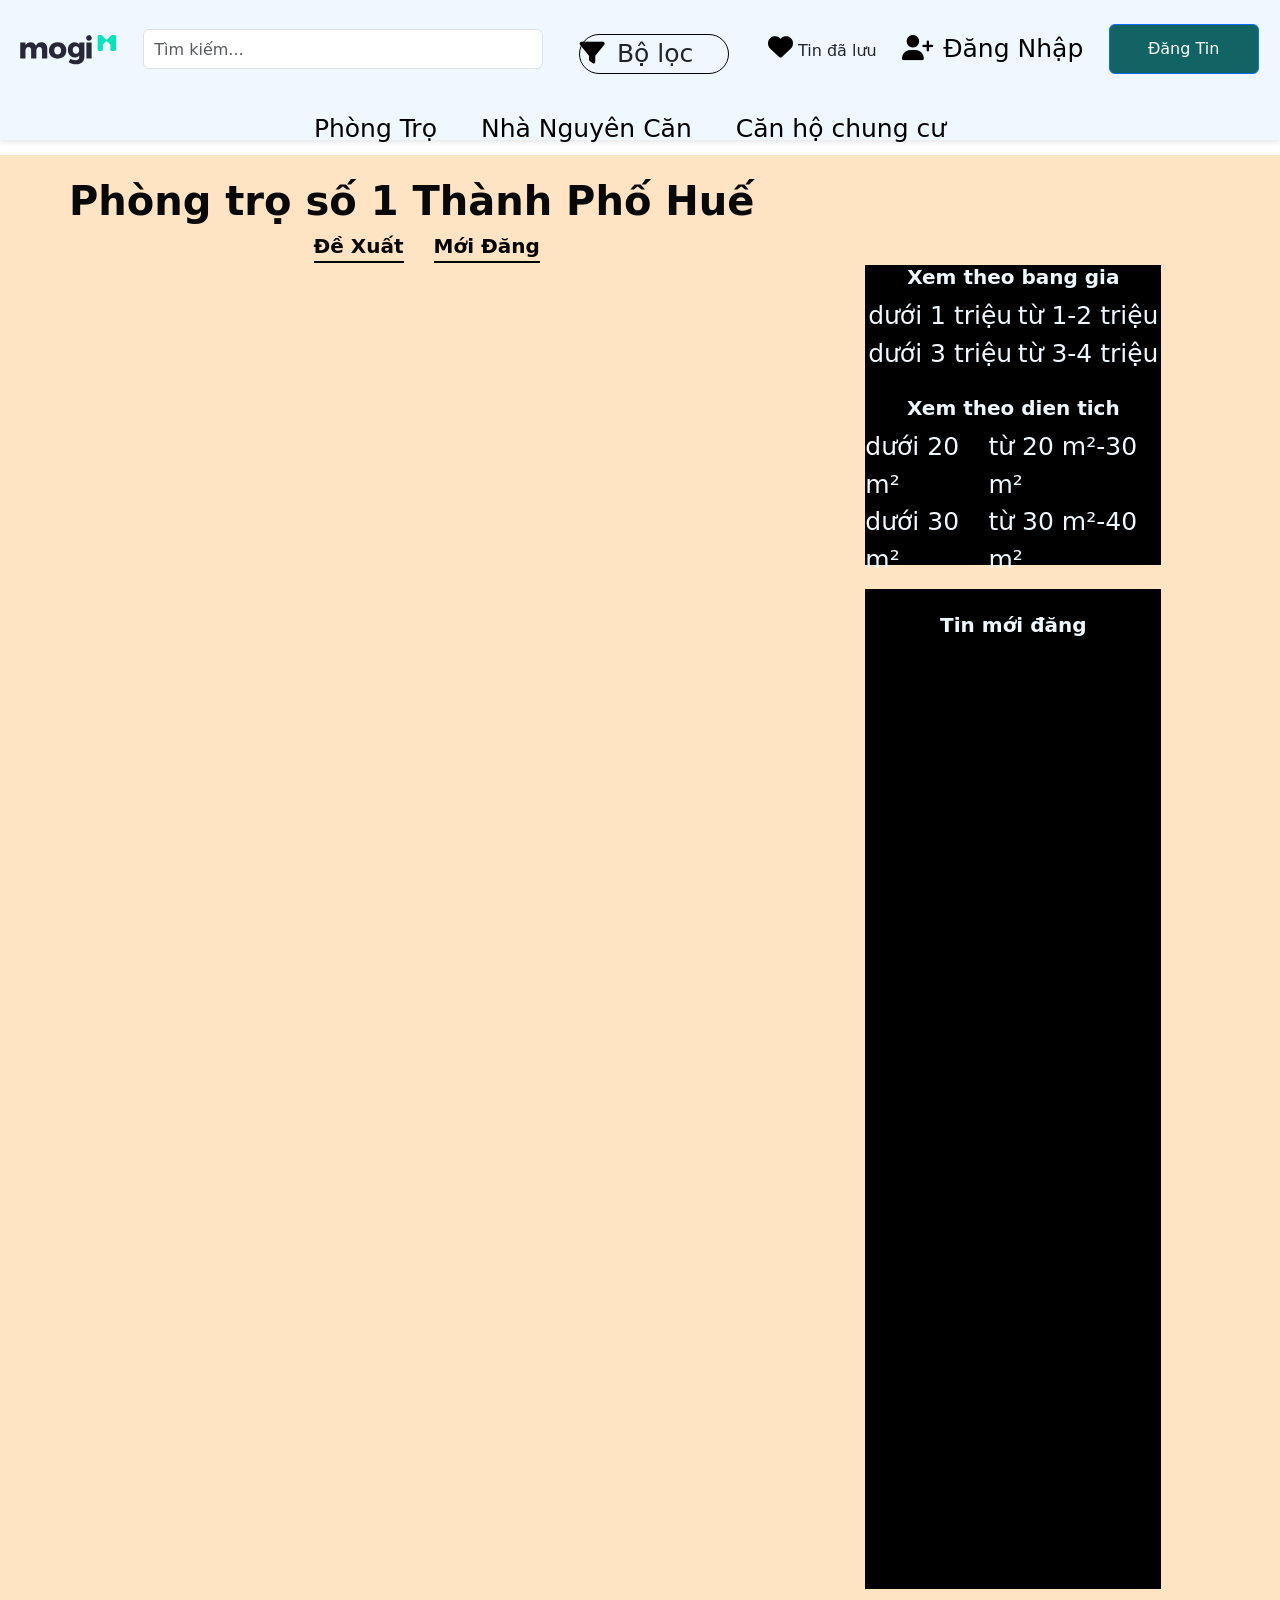
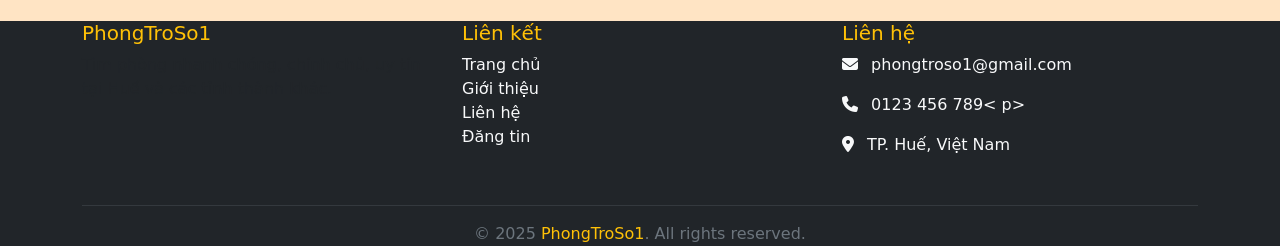
==== Client/index.html @ 520f4c67 "tan" ====
<!DOCTYPE html>
<html lang="en">

<head>
    <meta charset="UTF-8" />
    <meta name="viewport" content="width=device-width, initial-scale=1.0" />
    <title>Phong Trọ Số 1</title>

    <!-- Bootstrap 5 -->
    <link href="https://cdn.jsdelivr.net/npm/bootstrap@5.3.7/dist/css/bootstrap.min.css" rel="stylesheet"
        integrity="sha384-LN+7fdVzj6u52u30Kp6M/trliBMCMKTyK833zpbD+pXdCLuTusPj697FH4R/5mcr" crossorigin="anonymous" />

    <!-- Font Awesome 6 -->
    <link rel="stylesheet" href="https://cdnjs.cloudflare.com/ajax/libs/font-awesome/6.7.2/css/all.min.css"
        integrity="sha512-Evv84Mr4kqVGRNSgIGL/F/aIDqQb7xQ2vcrdIwxfjThSH8CSR7PBEakCr51Ck+w+/U6swU2Im1vVX0SVk9ABhg=="
        crossorigin="anonymous" referrerpolicy="no-referrer" />

    <!-- Custom CSS -->
    <link rel="stylesheet" href="style.css" />
</head>

<body>
    <!-- Header -->
    <header class="header container-fluid py-4">
        <div class="container_hi row d-flex justify-content-center">
            <div class="col-md-5 container_element d-flex justify-content-evenly  align-items-center  col-12 col-xl-7">
                <img src="img_header/logo.svg" alt="Logo" style="height: 40px" />

                <input type="text" class="form-control  " placeholder="Tìm kiếm..." />

                <div role="button" class="d-flex align-items-centern d-none d-xl-block bo_loc" onclick="boloc()">
                    <i class="fa-solid fa-filter me-1"></i> Bộ lọc
                </div>

                <button id="menuToggle" class="btn btn-outline-secondary">☰</button>
            </div>

            <!-- User actions -->
            <div
                class="col-md-7 header_container_try col-xl-5 d-flex  justify-content-evenly align-items-center gap-3 mt-3 mt-md-0">
                <div><i class="fa-solid fa-heart"></i>Tin đã lưu</div>
                <div onclick="login('dangnhap.html')">
                    <i class="fa-solid fa-user-plus"></i>
                    <a href="dangnhap.html" class="usernames">Đăng Nhập</a>
                </div>
                <button class="btn btn-primary" onclick="dangtin('dangtin.html')">Đăng Tin</button>
            </div>
        </div>

        <!-- Side Menu -->
        <div id="sideMenu" class="d-none mt-3">
            <ul class="list-unstyled">
                <li class="acti" style="cursor: pointer;">X</li>
                <li><a href="#">Trang chủ</a></li>
                <li><a href="#">Giới thiệu</a></li>
                <li><a href="#">Liên hệ</a></li>
            </ul>
        </div>

        <!-- Menu danh mục -->
        <div class="menu row mt-3">
            <ul class="menu_try list-unstyled d-flex justify-content-center gap-4 mb-0">
                <li><a href="#">Phòng Trọ</a></li>
                <li><a href="#">Nhà Nguyên Căn</a></li>
                <li><a href="#">Căn hộ chung cư</a></li>
            </ul>
        </div>

        <script src="scrip.js"></script>
    </header>
    <!-- FILTER BOX -->
    <div class="filter-container card shadow p-3 d-none bg-primary"
        style="position: fixed; top: 170px; left: 50%; transform: translateX(-50%); z-index: 1200; width: 90%; max-width: 500px;">
        <h5 class="card-title text-center mb-3">Lọc kết quả</h5>

        <div class="mb-3">
            <label for="addressFilter" class="form-label">Địa chỉ</label>
            <input type="text" id="addressFilter" class="form-control" placeholder="Nhập địa chỉ...">
        </div>

        <div class="mb-3 row">
            <div class="col">
                <label for="minPrice" class="form-label">Giá tối thiểu</label>
                <input type="number" id="minPrice" class="form-control" placeholder="VNĐ">
            </div>
            <div class="col">
                <label for="maxPrice" class="form-label">Giá tối đa</label>
                <input type="number" id="maxPrice" class="form-control" placeholder="VNĐ">
            </div>
        </div>

        <div class="mb-3 row">
            <div class="col">
                <label for="minArea" class="form-label">Diện tích tối thiểu (m²)</label>
                <input type="number" id="minArea" class="form-control" placeholder="m²">
            </div>
            <div class="col">
                <label for="maxArea" class="form-label">Diện tích tối đa (m²)</label>
                <input type="number" id="maxArea" class="form-control" placeholder="m²">
            </div>
        </div>

        <div class="text-center">
            <button class="btn btn-primary " onclick="applyFilter()">Lọc kết quả</button>
        </div>
    </div>

    <!-- Main -->


    <main class="main container-fluid py-3">

        <div class="main_element row">
            <div class="main_text col-12 d-flex flex-column    col-xl-8">
                <div class="content_main"
                    style="color: rgb(8, 8, 8); font-weight: bold; font-size: 40px; text-align: center; margin-right: 30px;">
                    Phòng trọ số 1 Thành Phố Huế</div>
                <div class="content_main_text d-flex justify-content-center">
                    <a href="" class="main_dexuat"
                        style="color: rgb(8, 8, 8); font-weight: bold; font-size: 20px; text-align: center; margin-right: 30px; border:none; border-bottom: 2px solid black;">
                        Đề Xuất</a>
                    <a href="" class="main_moidang"
                        style="color: rgb(3, 3, 3); font-weight: bold; font-size: 20px; text-align: center; border:none; border-bottom: 2px solid black;">Mới
                        Đăng</a>
                </div>

            </div>
            <div class="main_money col-xl-3 d-none d-xl-block"> <br>
                <div class="main_money_context" style="background-color:black; height:300px">
                    <h3 style="color: aliceblue; font-weight: bold; font-size: 20px; text-align: center;">Xem theo bang
                        gia</h3>
                    <div class="money_text d-flex justify-content-around">
                        <a href="" class="1trieu">dưới 1 triệu</a>
                        <a href="" class="greater_than_1-2">từ 1-2 triệu</a>
                    </div>
                    <div class="money_text d-flex justify-content-around">
                        <a href="" class="3trieu">dưới 3 triệu</a>
                        <a href="" class="greater_than_3-4">từ 3-4 triệu</a>
                    </div>
                    <br>
                    <div class="main_money_context">
                        <h3 style="color: aliceblue; font-weight: bold; font-size: 20px; text-align: center;">Xem theo
                            dien tich </h3>
                        <div class="money_text d-flex justify-content-around">
                            <a href="" class="20m">dưới 20 m&sup2;</a>
                            <a href="" lclass="20m-30m">từ 20 m&sup2;-30 m&sup2;</a>
                        </div>
                        <div class="money_text d-flex justify-content-around">
                            <a href="" class="40m">dưới 30 m&sup2;</a>
                            <a href="" class="30-40m">từ 30 m&sup2;-40 m&sup2;</a>
                        </div>
                    </div>
                </div>
                <br>
                <div class="main_content_moi" style="background-color:black; height:1000px"> <br>
                    <h3 style="color: aliceblue; font-weight: bold; font-size: 20px; text-align: center;">Tin mới đăng
                    </h3>
                </div>

            </div>

        </div>
        <div class="call_person row g-3 mt-3"></div>

    </main>



    <script src="scrip.js"></script>
    <footer class="footer container-fluid bg-dark text-light  " style="margin-top: 0px;">
        <div class="container">
            <div class="row">
                <div class="col-12 col-md-4 mb-3">
                    <h5 class="text-warning">PhongTroSo1</h5>
                    <p class="text-muted">Tìm phòng nhanh chóng, chính chủ, uy tín tại Huế và các tỉnh thành khác.</p>
                </div>
                <div class="col-6 col-md-4 mb-3">
                    <h5 class="text-warning">Liên kết</h5>
                    <ul class="list-unstyled">
                        <li><a href="#" class="text-light link-hover">Trang chủ</a></li>
                        <li><a href="#" class="text-light link-hover">Giới thiệu</a></li>
                        <li><a href="#" class="text-light link-hover">Liên hệ</a></li>
                        <li><a href="#" class="text-light link-hover">Đăng tin</a></li>
                    </ul>
                </div>
                <div class="col-6 col-md-4 mb-3">
                    <h5 class="text-warning">Liên hệ</h5>
                    <p><i class="fa-solid fa-envelope me-2"></i> phongtroso1@gmail.com</p>
                    <p><i class="fa-solid fa-phone me-2"></i> 0123 456 789< p>
                            <p><i class="fa-solid fa-location-dot me-2"></i> TP. Huế, Việt Nam</p>
                </div>
            </div>
            <hr class="border-secondary">
            <div class="text-center text-secondary">
                © 2025 <span class="text-warning">PhongTroSo1</span>. All rights reserved.
            </div>
        </div>
    </footer>
    <script src="filter.js"></script>
</body>

</html>
---- Client/style.css ----
.header_container {
    display: flex;
    align-items: center;
    gap: 20px;
}

* {
    box-sizing: border-box;
    margin: 0;
    padding: 0;
}

body {
    min-height: 100vh;
    padding-top: 105px;
}

.col-xl-5 a {
    text-decoration: none;
    color: black;
}

.col-12 input {
    width: 60px;
}

.col-12 img {
    width: 60px;
}

.money_text a {
    color: aliceblue;
    font-size: 20px;
}

.header {
    height: 140px;
    top: 0;
    left: 0;
    width: 100%;

    position: fixed;
    background-color: aliceblue;
    z-index: 9999;
    box-shadow: 0 2px 5px rgba(0, 0, 0, 0.1);

}

.noi_dung {
    height: 500px;
}

.col-xl-7 img {
    width: 100px;
}

.main {
    margin-top: 50px;
    background-color: bisque;
    width: 100%;
    min-height: auto;
    /* hoặc auto */
    margin-bottom: 0;
}


.main_money {
    border-radius: 20px;
    margin-top: 70px;
}


.header_container img {
    width: 80px;
    height: auto;
    vertical-align: middle;
}

.header_container_try button {
    background-color: rgb(18, 99, 99);
    width: 150px;
    height: 50px;
}

button:hover {
    background-color: brown;
}

.header_container_try {
    display: flex;

}

.header_container_try li {
    list-style: none;
    margin-right: 20px;
    width: 200px;
    height: 50px;
    font-size: 25px;
    font-weight: bold;
}

li:hover {
    color: rgb(163, 202, 202);
}

.header_container_try i {
    margin-right: 5px;
}

.container_element input {
    width: 400px;
    height: 40px;
    padding: 0 10px;
}

.header_container {
    justify-content: space-evenly;
}

.container_element {
    display: flex;
}

.container_element div {
    margin-left: 30px;
    margin-top: 10px;
    width: 150px;
    font-size: 25px;
    border: 1px solid black;
    border-radius: 20px;
}

.container_element img {
    margin-right: 20px;
}

.d-flex i {
    font-size: 25px;
    color: black;
}

.d-flex a {
    font-size: 25px;
}

#sideMenu {
    position: fixed;
    top: 0;
    right: -200px;
    width: 200px;
    height: 100vh;
    background-color: #333;
    color: white;
    transition: right 0.3s ease;
    padding: 20px;
    z-index: 9999;
}

.acti {
    color: brown;
    margin-top: 0px;
}

a {
    text-decoration: none;
    color: black;
}

.container_element:hover div {
    color: aqua;
}

li:hover a {
    color: aqua;
}

#sideMenu.active {
    right: 0;
}

#menuToggle {
    font-size: 30px;
    background: none;
    border: none;
    color: #333;
    cursor: pointer;
}

#menuToggle {
    display: none !important;
}

@media (max-width: 767.98px) {
    #menuToggle {
        display: block !important;
    }

    .header_container .container_element div {
        display: none !important;
    }

    .header_container_try li,
    .header_container_try button {
        white-space: nowrap;
    }

    .header_container {
        flex-direction: column;
        justify-content: center;
        align-items: center;
    }

    .header_container input {
        width: 60%;
        margin-top: 10px;
    }

    .header_container img {
        width: 100px;
        height: auto;
    }

    .menu {
        display: none !important;
    }

    .header_container_try {
        display: none !important;
    }
}

.menu {
    display: flex;
    justify-content: center;
}

.menu_try {
    width: 100%;
    display: flex;
    list-style: none;
    margin-top: 20px;
    justify-content: center;
}

.menu_try li {
    display: inline-block;
    margin-right: 20px;
    font-size: 20px;
}

.menu_try li:hover {
    border-bottom: 2px solid black;
    border-left: none;
    border-right: none;
    border-top: none;
}
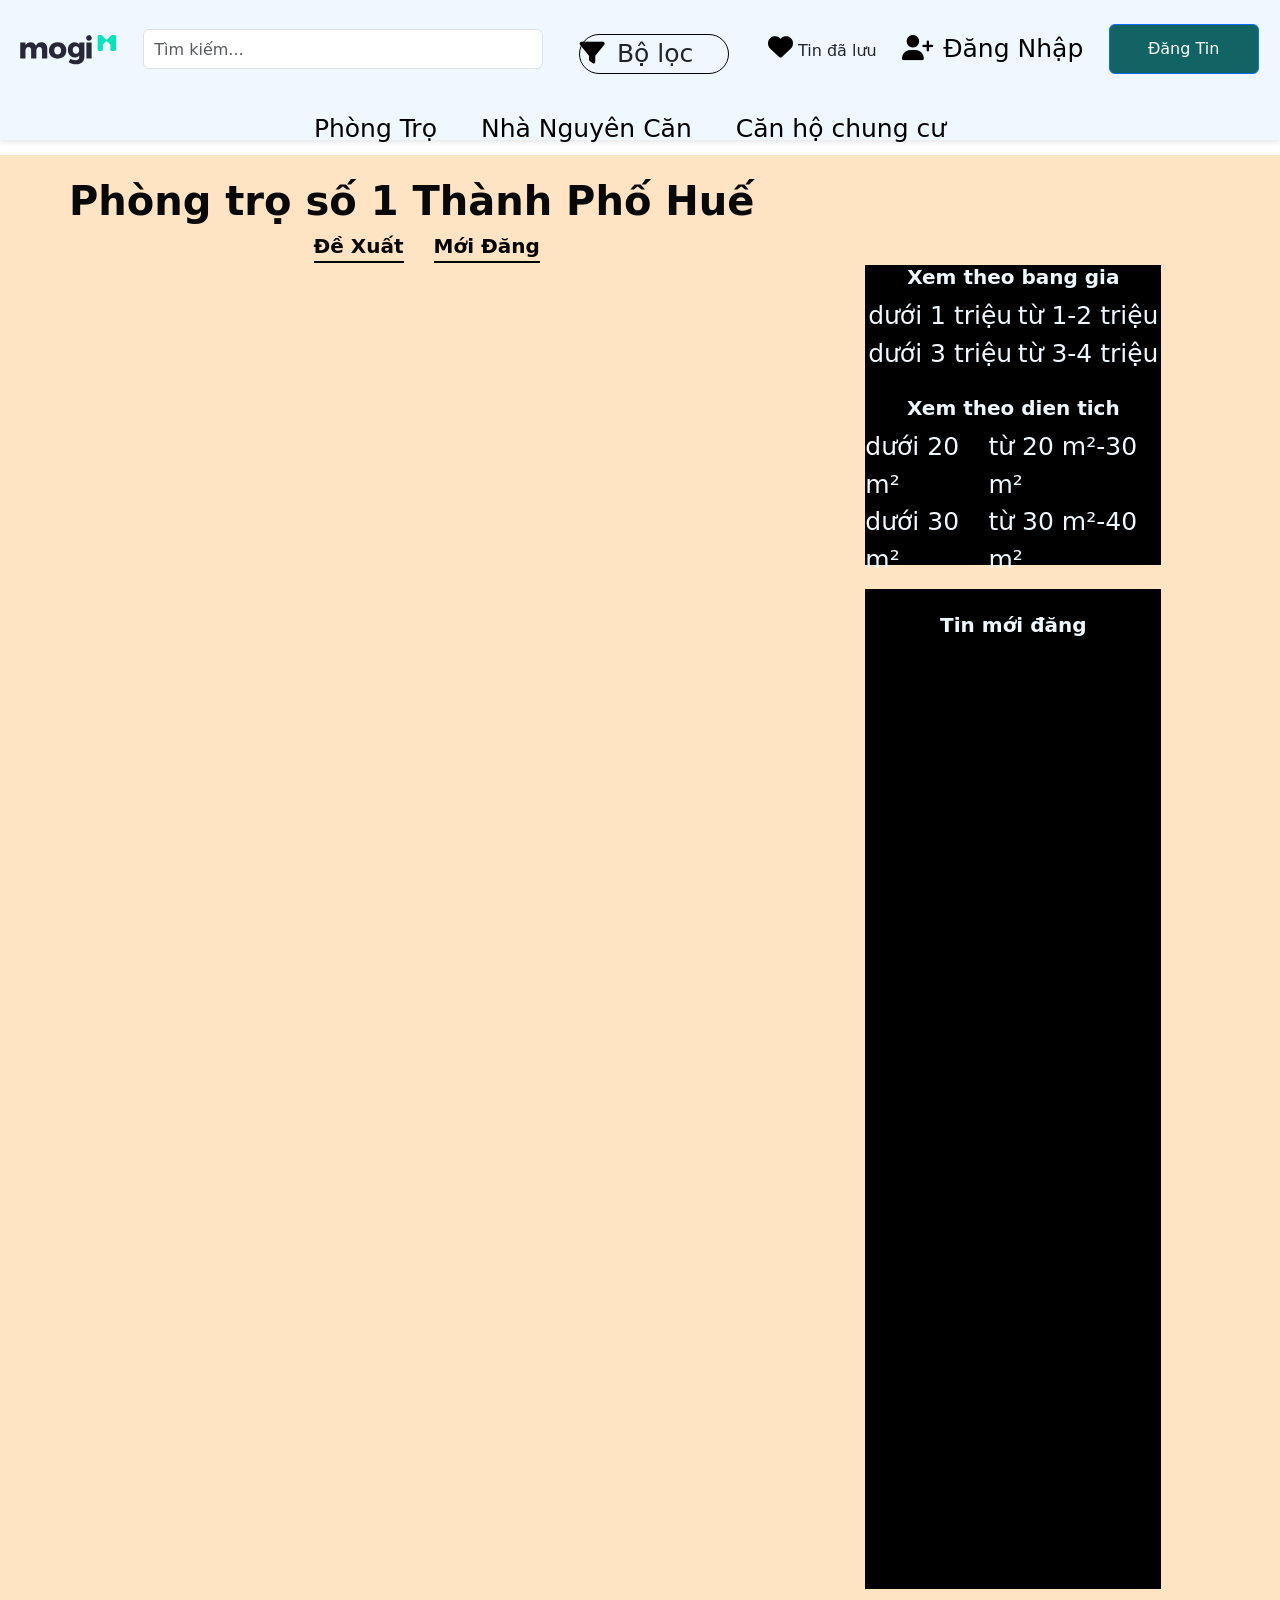
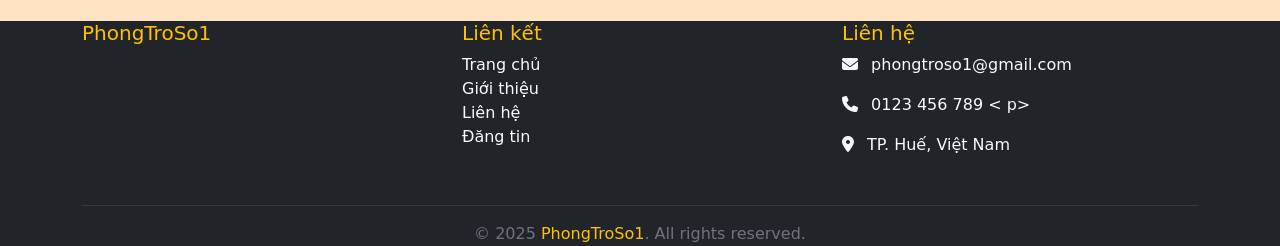
==== commit 472140dd: "macdow" ====
--- a/Client/index.html
+++ b/Client/index.html
@@ -68,7 +68,8 @@
 
         <script src="scrip.js"></script>
     </header>
-    <!-- FILTER BOX -->
+    <!--Phần lọc kết quả để in ra phần mềm  trên giao diện bao  gồm
+    địa chỉ, giá tối thiểu, giá tối đa, diện tích tối thiểu, diện tích tối da-->
     <div class="filter-container card shadow p-3 d-none bg-primary"
         style="position: fixed; top: 170px; left: 50%; transform: translateX(-50%); z-index: 1200; width: 90%; max-width: 500px;">
         <h5 class="card-title text-center mb-3">Lọc kết quả</h5>
@@ -81,27 +82,27 @@
         <div class="mb-3 row">
             <div class="col">
                 <label for="minPrice" class="form-label">Giá tối thiểu</label>
-                <input type="number" id="minPrice" class="form-control" placeholder="VNĐ">
+                <input type="number" id="minPrice" class="form-control minPri" placeholder="VNĐ">
             </div>
             <div class="col">
                 <label for="maxPrice" class="form-label">Giá tối đa</label>
-                <input type="number" id="maxPrice" class="form-control" placeholder="VNĐ">
+                <input type="number" id="maxPrice" class="form-control maxPri" placeholder="VNĐ">
             </div>
         </div>
 
         <div class="mb-3 row">
             <div class="col">
                 <label for="minArea" class="form-label">Diện tích tối thiểu (m²)</label>
-                <input type="number" id="minArea" class="form-control" placeholder="m²">
+                <input type="number" id="minArea" class="form-control minDientich" placeholder="m²">
             </div>
             <div class="col">
                 <label for="maxArea" class="form-label">Diện tích tối đa (m²)</label>
-                <input type="number" id="maxArea" class="form-control" placeholder="m²">
+                <input type="number" id="maxArea" class="form-control maxDientich" placeholder="m²">
             </div>
         </div>
 
         <div class="text-center">
-            <button class="btn btn-primary " onclick="applyFilter()">Lọc kết quả</button>
+            <button class="btn btn-primary locketqua " onclick="applyFilter()">Lọc kết quả</button>
         </div>
     </div>
 
@@ -186,7 +187,7 @@
                 <div class="col-6 col-md-4 mb-3">
                     <h5 class="text-warning">Liên hệ</h5>
                     <p><i class="fa-solid fa-envelope me-2"></i> phongtroso1@gmail.com</p>
-                    <p><i class="fa-solid fa-phone me-2"></i> 0123 456 789< p>
+                    <p><i class="fa-solid fa-phone me-2"></i> 0123 456 789 < p>
                             <p><i class="fa-solid fa-location-dot me-2"></i> TP. Huế, Việt Nam</p>
                 </div>
             </div>
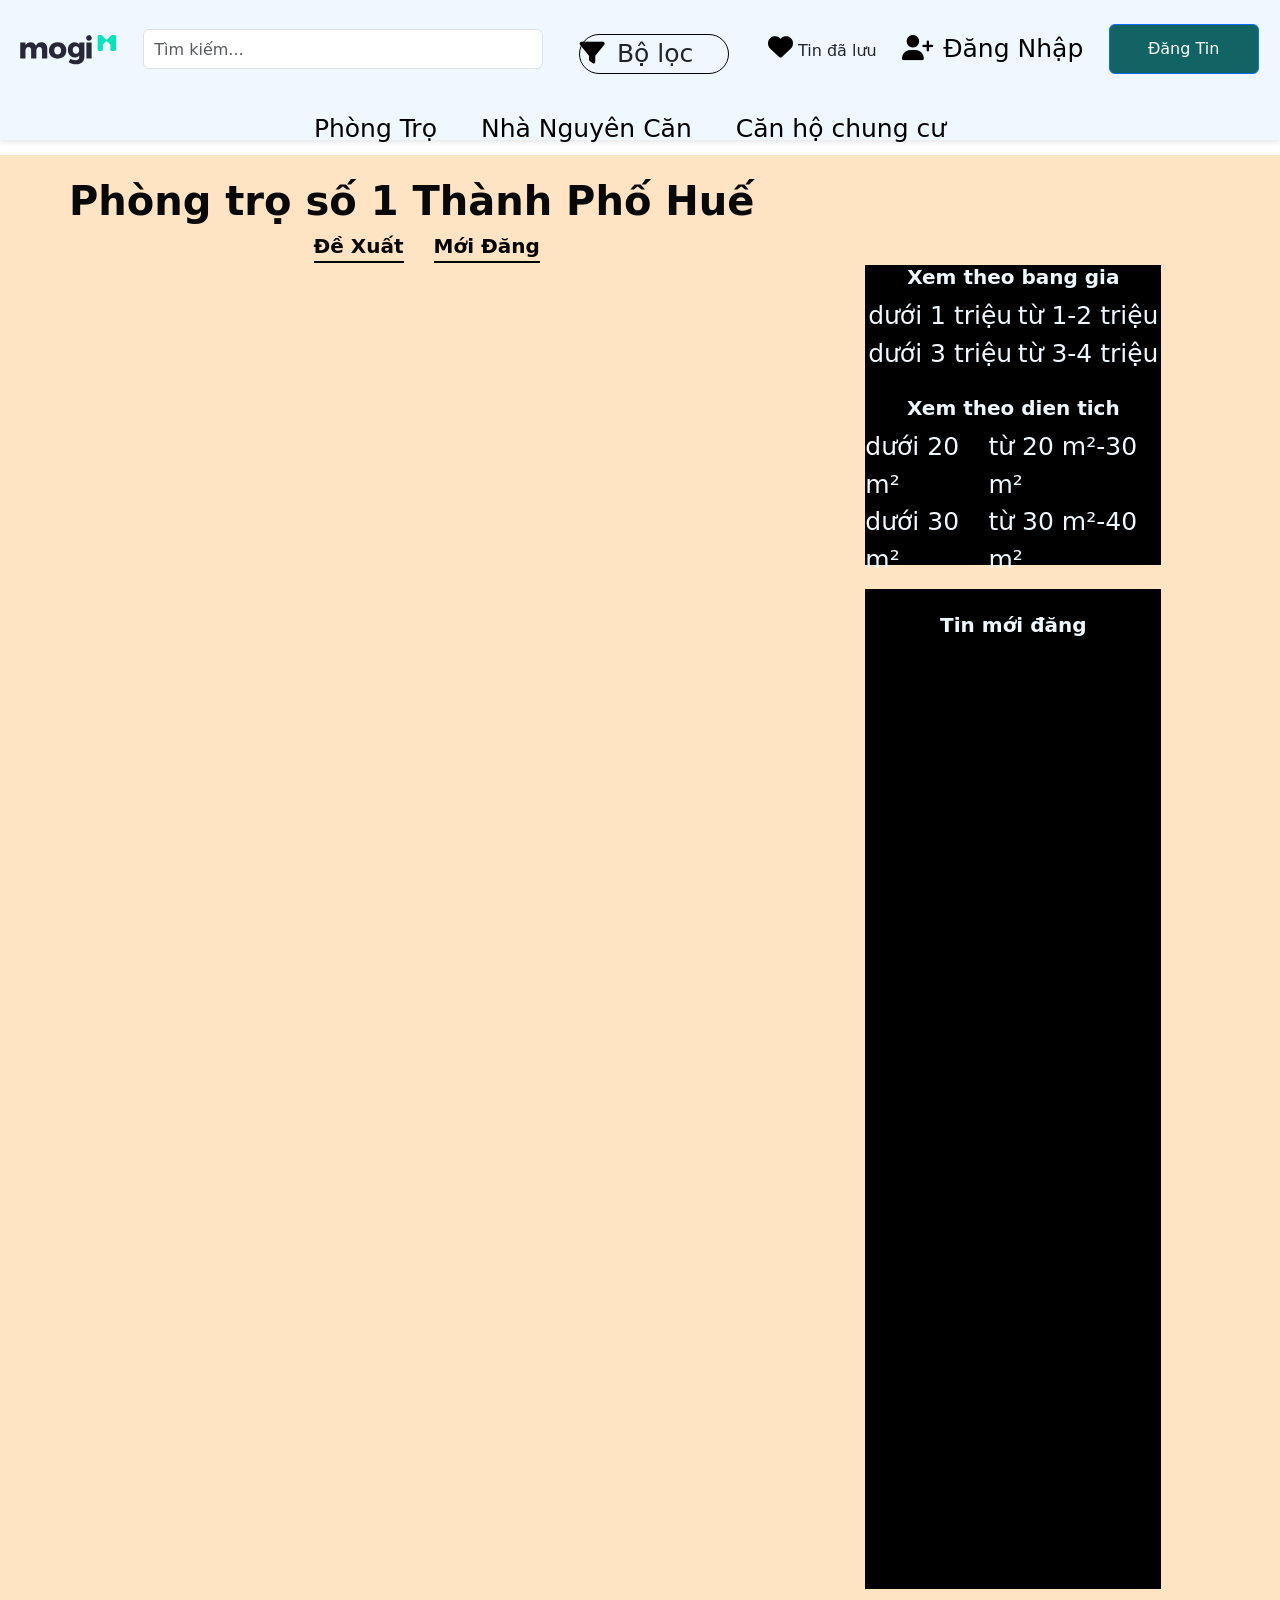
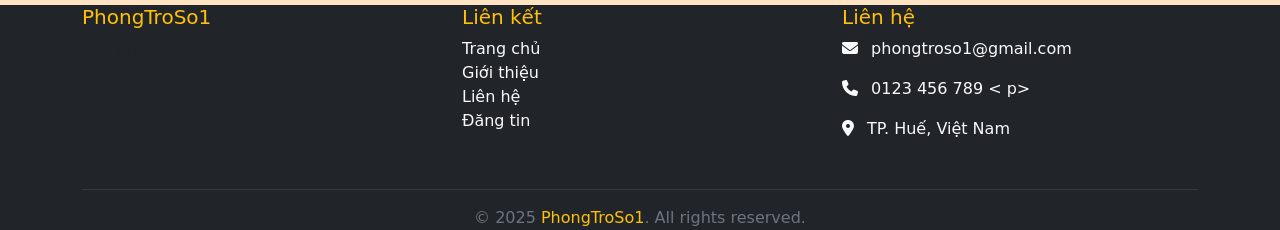
==== commit e37efefd: "tan" ====
--- a/Client/index.html
+++ b/Client/index.html
@@ -39,7 +39,7 @@
             <div
                 class="col-md-7 header_container_try col-xl-5 d-flex  justify-content-evenly align-items-center gap-3 mt-3 mt-md-0">
                 <div><i class="fa-solid fa-heart"></i>Tin đã lưu</div>
-                <div onclick="login('dangnhap.html')">
+                <div id="login-box" onclick="login('dangnhap.html')">
                     <i class="fa-solid fa-user-plus"></i>
                     <a href="dangnhap.html" class="usernames">Đăng Nhập</a>
                 </div>
@@ -124,7 +124,7 @@
                         style="color: rgb(3, 3, 3); font-weight: bold; font-size: 20px; text-align: center; border:none; border-bottom: 2px solid black;">Mới
                         Đăng</a>
                 </div>
-
+                <div class="call_person row g-3 mt-3"></div>
             </div>
             <div class="main_money col-xl-3 d-none d-xl-block"> <br>
                 <div class="main_money_context" style="background-color:black; height:300px">
@@ -161,7 +161,7 @@
             </div>
 
         </div>
-        <div class="call_person row g-3 mt-3"></div>
+
 
     </main>
 
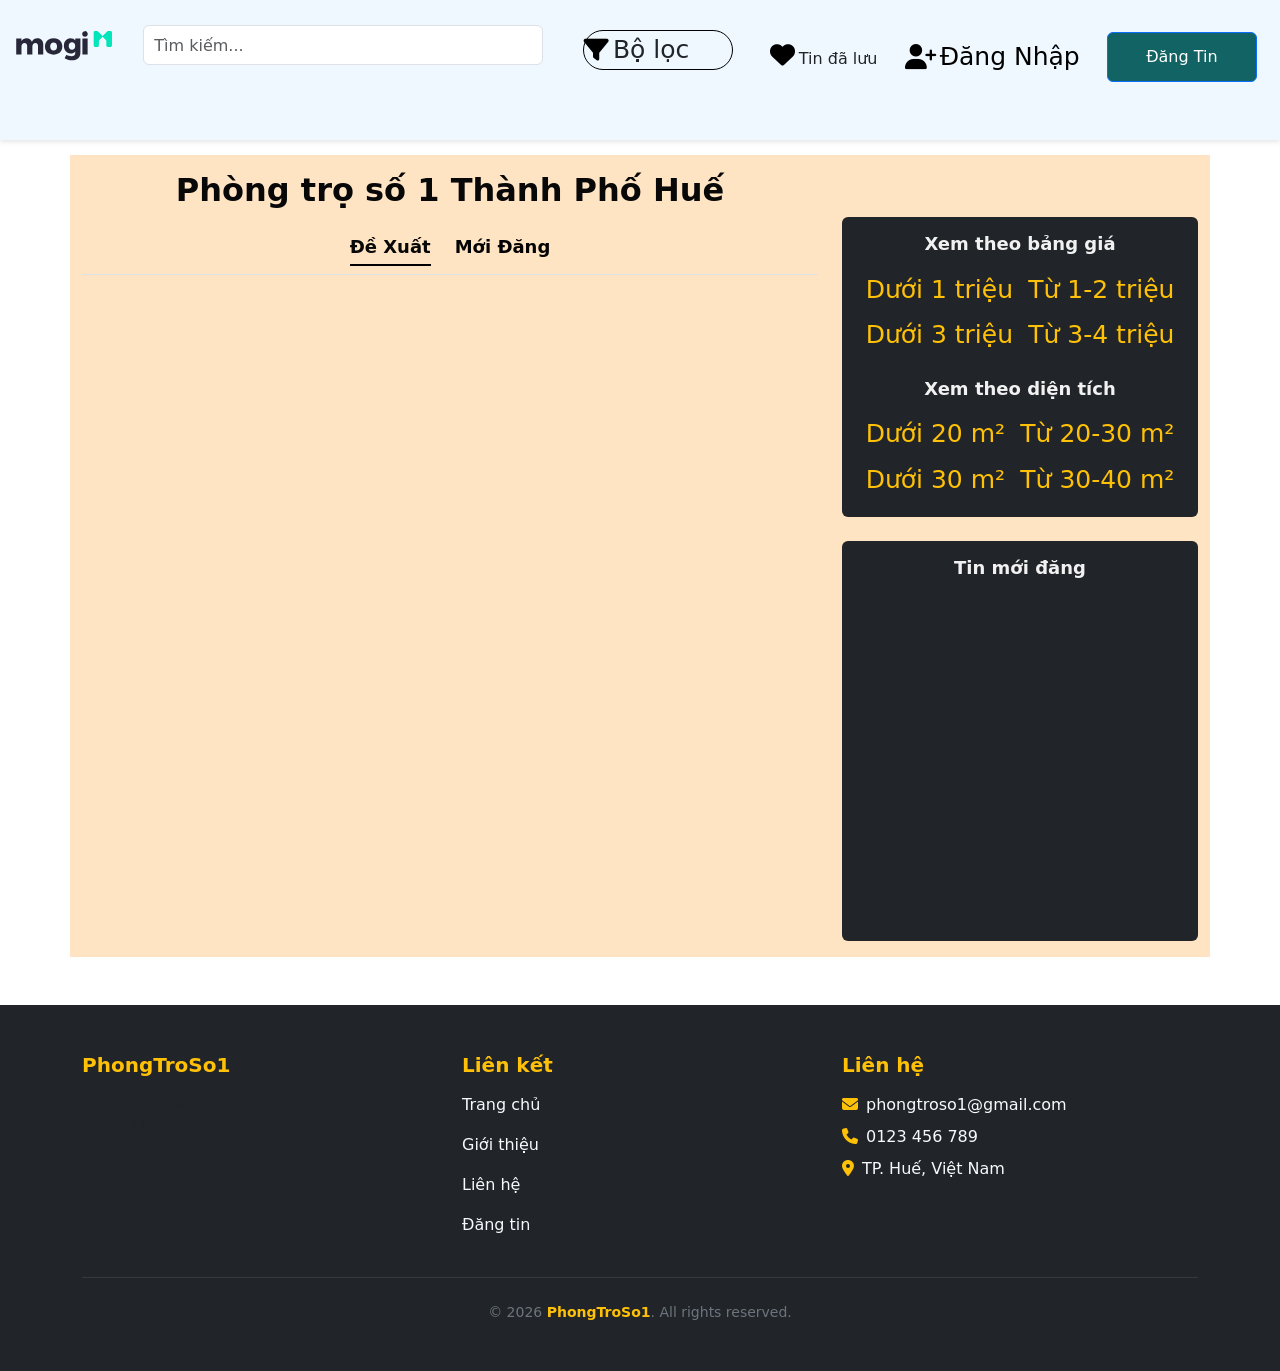
==== commit 1036f386: "fron end" ====
--- a/Client/index.html
+++ b/Client/index.html
@@ -6,71 +6,56 @@
     <meta name="viewport" content="width=device-width, initial-scale=1.0" />
     <title>Phong Trọ Số 1</title>
 
-    <!-- Bootstrap 5 -->
     <link href="https://cdn.jsdelivr.net/npm/bootstrap@5.3.7/dist/css/bootstrap.min.css" rel="stylesheet"
         integrity="sha384-LN+7fdVzj6u52u30Kp6M/trliBMCMKTyK833zpbD+pXdCLuTusPj697FH4R/5mcr" crossorigin="anonymous" />
 
-    <!-- Font Awesome 6 -->
     <link rel="stylesheet" href="https://cdnjs.cloudflare.com/ajax/libs/font-awesome/6.7.2/css/all.min.css"
         integrity="sha512-Evv84Mr4kqVGRNSgIGL/F/aIDqQb7xQ2vcrdIwxfjThSH8CSR7PBEakCr51Ck+w+/U6swU2Im1vVX0SVk9ABhg=="
         crossorigin="anonymous" referrerpolicy="no-referrer" />
 
-    <!-- Custom CSS -->
     <link rel="stylesheet" href="style.css" />
 </head>
 
 <body>
-    <!-- Header -->
-    <header class="header container-fluid py-4">
-        <div class="container_hi row d-flex justify-content-center">
-            <div class="col-md-5 container_element d-flex justify-content-evenly  align-items-center  col-12 col-xl-7">
-                <img src="img_header/logo.svg" alt="Logo" style="height: 40px" />
+    <header class="header container-fluid py-2">
+        <div class="container_hi row d-flex justify-content-center align-items-center">
+            <div
+                class="col-12 col-md-5 col-xl-7 container_element d-flex justify-content-evenly align-items-center gap-2">
+                <img src="img_header/logo.svg" alt="Logo" style="height: 40px;" />
+                <input type="text" class="form-control timkiem" placeholder="Tìm kiếm..." />
 
-                <input type="text" class="form-control  " placeholder="Tìm kiếm..." />
-
-                <div role="button" class="d-flex align-items-centern d-none d-xl-block bo_loc" onclick="boloc()">
+                <div role="button" class="d-none d-xl-flex align-items-center bo_loc" onclick="boloc()">
                     <i class="fa-solid fa-filter me-1"></i> Bộ lọc
                 </div>
 
                 <button id="menuToggle" class="btn btn-outline-secondary">☰</button>
             </div>
 
-            <!-- User actions -->
             <div
-                class="col-md-7 header_container_try col-xl-5 d-flex  justify-content-evenly align-items-center gap-3 mt-3 mt-md-0">
-                <div><i class="fa-solid fa-heart"></i>Tin đã lưu</div>
-                <div id="login-box" onclick="login('dangnhap.html')">
-                    <i class="fa-solid fa-user-plus"></i>
-                    <a href="dangnhap.html" class="usernames">Đăng Nhập</a>
+                class="col-12 col-md-7 col-xl-5 header_container_try d-flex justify-content-evenly pt-4 align-items-center gap-3   mt-md-0">
+                <div style="cursor: pointer;"><i class="fa-solid fa-heart me-1"></i>Tin đã lưu</div>
+                <div id="login-box" class="d-flex align-items-center" style="cursor: pointer;"
+                    onclick="login('dangnhap.html')">
+                    <i class="fa-solid fa-user-plus me-1"></i>
+                    <a href="dangnhap.html" class="usernames text-decoration-none">Đăng Nhập</a>
                 </div>
                 <button class="btn btn-primary" onclick="dangtin('dangtin.html')">Đăng Tin</button>
             </div>
         </div>
 
-        <!-- Side Menu -->
         <div id="sideMenu" class="d-none mt-3">
             <ul class="list-unstyled">
-                <li class="acti" style="cursor: pointer;">X</li>
-                <li><a href="#">Trang chủ</a></li>
-                <li><a href="#">Giới thiệu</a></li>
-                <li><a href="#">Liên hệ</a></li>
+                <li class="acti" style="cursor: pointer; font-weight: bold;">X</li>
+                <li><a href="#" class="text-decoration-none">Trang chủ</a></li>
+                <li><a href="#" class="text-decoration-none">Giới thiệu</a></li>
+                <li><a href="#" class="text-decoration-none">Liên hệ</a></li>
             </ul>
         </div>
 
-        <!-- Menu danh mục -->
-        <div class="menu row mt-3">
-            <ul class="menu_try list-unstyled d-flex justify-content-center gap-4 mb-0">
-                <li><a href="#">Phòng Trọ</a></li>
-                <li><a href="#">Nhà Nguyên Căn</a></li>
-                <li><a href="#">Căn hộ chung cư</a></li>
-            </ul>
-        </div>
 
-        <script src="scrip.js"></script>
     </header>
-    <!--Phần lọc kết quả để in ra phần mềm  trên giao diện bao  gồm
-    địa chỉ, giá tối thiểu, giá tối đa, diện tích tối thiểu, diện tích tối da-->
-    <div class="filter-container card shadow p-3 d-none bg-primary"
+
+    <div class="filter-container card shadow p-3 d-none bg-primary text-white"
         style="position: fixed; top: 170px; left: 50%; transform: translateX(-50%); z-index: 1200; width: 90%; max-width: 500px;">
         <h5 class="card-title text-center mb-3">Lọc kết quả</h5>
 
@@ -102,101 +87,99 @@
         </div>
 
         <div class="text-center">
-            <button class="btn btn-primary locketqua " onclick="applyFilter()">Lọc kết quả</button>
+            <button class="btn btn-light w-100 locketqua fw-bold" onclick="applyFilter()">Lọc kết quả</button>
         </div>
     </div>
 
-    <!-- Main -->
+    <main class="main container py-3">
+        <div class="main_element row g-4">
+            <div class="main_text col-12 col-xl-8 d-flex flex-column">
+                <h1 class="content_main text-center mb-4" style="color: #080808; font-weight: bold; font-size: 32px;">
+                    Phòng trọ số 1 Thành Phố Huế
+                </h1>
 
+                <div class="content_main_text d-flex justify-content-center gap-4 border-bottom pb-2">
+                    <a href="" class="main_dexuat text-decoration-none pb-1"
+                        style="color: #080808; font-weight: bold; font-size: 18px; border-bottom: 2px solid black;">
+                        Đề Xuất
+                    </a>
+                    <a href="" class="main_moidang text-decoration-none pb-1"
+                        style="color: #030303; font-weight: bold; font-size: 18px; border-bottom: 2px solid transparent;">
+                        Mới Đăng
+                    </a>
+                </div>
 
-    <main class="main container-fluid py-3">
-
-        <div class="main_element row">
-            <div class="main_text col-12 d-flex flex-column    col-xl-8">
-                <div class="content_main"
-                    style="color: rgb(8, 8, 8); font-weight: bold; font-size: 40px; text-align: center; margin-right: 30px;">
-                    Phòng trọ số 1 Thành Phố Huế</div>
-                <div class="content_main_text d-flex justify-content-center">
-                    <a href="" class="main_dexuat"
-                        style="color: rgb(8, 8, 8); font-weight: bold; font-size: 20px; text-align: center; margin-right: 30px; border:none; border-bottom: 2px solid black;">
-                        Đề Xuất</a>
-                    <a href="" class="main_moidang"
-                        style="color: rgb(3, 3, 3); font-weight: bold; font-size: 20px; text-align: center; border:none; border-bottom: 2px solid black;">Mới
-                        Đăng</a>
-                </div>
                 <div class="call_person row g-3 mt-3"></div>
             </div>
-            <div class="main_money col-xl-3 d-none d-xl-block"> <br>
-                <div class="main_money_context" style="background-color:black; height:300px">
-                    <h3 style="color: aliceblue; font-weight: bold; font-size: 20px; text-align: center;">Xem theo bang
-                        gia</h3>
-                    <div class="money_text d-flex justify-content-around">
-                        <a href="" class="1trieu">dưới 1 triệu</a>
-                        <a href="" class="greater_than_1-2">từ 1-2 triệu</a>
+
+            <div class="main_money col-xl-4 d-none d-xl-block">
+                <div class="main_money_context bg-dark text-white p-3 rounded mb-4" style="min-height: 300px;">
+                    <h3 class="text-center mb-3" style="font-size: 18px; font-weight: bold; color: #f1f1f1;">Xem theo
+                        bảng giá</h3>
+                    <div class="money_text d-flex justify-content-around mb-2">
+                        <a href="" class="1trieu text-warning text-decoration-none">Dưới 1 triệu</a>
+                        <a href="" class="greater_than_1-2 text-warning text-decoration-none">Từ 1-2 triệu</a>
+                    </div>
+                    <div class="money_text d-flex justify-content-around mb-4">
+                        <a href="" class="3trieu text-warning text-decoration-none">Dưới 3 triệu</a>
+                        <a href="" class="greater_than_3-4 text-warning text-decoration-none">Từ 3-4 triệu</a>
+                    </div>
+
+                    <h3 class="text-center mb-3" style="font-size: 18px; font-weight: bold; color: #f1f1f1;">Xem theo
+                        diện tích</h3>
+                    <div class="money_text d-flex justify-content-around mb-2">
+                        <a href="" class="20m text-warning text-decoration-none">Dưới 20 m²</a>
+                        <a href="" class="20m-30m text-warning text-decoration-none">Từ 20-30 m²</a>
                     </div>
                     <div class="money_text d-flex justify-content-around">
-                        <a href="" class="3trieu">dưới 3 triệu</a>
-                        <a href="" class="greater_than_3-4">từ 3-4 triệu</a>
-                    </div>
-                    <br>
-                    <div class="main_money_context">
-                        <h3 style="color: aliceblue; font-weight: bold; font-size: 20px; text-align: center;">Xem theo
-                            dien tich </h3>
-                        <div class="money_text d-flex justify-content-around">
-                            <a href="" class="20m">dưới 20 m&sup2;</a>
-                            <a href="" lclass="20m-30m">từ 20 m&sup2;-30 m&sup2;</a>
-                        </div>
-                        <div class="money_text d-flex justify-content-around">
-                            <a href="" class="40m">dưới 30 m&sup2;</a>
-                            <a href="" class="30-40m">từ 30 m&sup2;-40 m&sup2;</a>
-                        </div>
+                        <a href="" class="40m text-warning text-decoration-none">Dưới 30 m²</a>
+                        <a href="" class="30-40m text-warning text-decoration-none">Từ 30-40 m²</a>
                     </div>
                 </div>
-                <br>
-                <div class="main_content_moi" style="background-color:black; height:1000px"> <br>
-                    <h3 style="color: aliceblue; font-weight: bold; font-size: 20px; text-align: center;">Tin mới đăng
+
+                <div class="main_content_moi bg-dark text-white p-3 rounded" style="min-height: 400px;">
+                    <h3 class="text-center" style="font-size: 18px; font-weight: bold; color: #f1f1f1;">Tin mới đăng
                     </h3>
                 </div>
-
             </div>
-
         </div>
-
-
     </main>
 
-
-
-    <script src="scrip.js"></script>
-    <footer class="footer container-fluid bg-dark text-light  " style="margin-top: 0px;">
+    <footer class="footer container-fluid bg-dark text-light py-5 mt-5">
         <div class="container">
-            <div class="row">
-                <div class="col-12 col-md-4 mb-3">
-                    <h5 class="text-warning">PhongTroSo1</h5>
-                    <p class="text-muted">Tìm phòng nhanh chóng, chính chủ, uy tín tại Huế và các tỉnh thành khác.</p>
+            <div class="row g-4">
+                <div class="col-12 col-md-4">
+                    <h5 class="text-warning fw-bold mb-3">PhongTroSo1</h5>
+                    <p class="text-muted small">Tìm phòng nhanh chóng, chính chủ, uy tín tại Huế và các tỉnh thành khác.
+                    </p>
                 </div>
-                <div class="col-6 col-md-4 mb-3">
-                    <h5 class="text-warning">Liên kết</h5>
+                <div class="col-6 col-md-4">
+                    <h5 class="text-warning fw-bold mb-3">Liên kết</h5>
                     <ul class="list-unstyled">
-                        <li><a href="#" class="text-light link-hover">Trang chủ</a></li>
-                        <li><a href="#" class="text-light link-hover">Giới thiệu</a></li>
-                        <li><a href="#" class="text-light link-hover">Liên hệ</a></li>
-                        <li><a href="#" class="text-light link-hover">Đăng tin</a></li>
+                        <li class="mb-3"><a href="#" class="text-light text-decoration-none link-hover">Trang chủ</a>
+                        </li>
+                        <li class="mb-3"><a href="#" class="text-light text-decoration-none link-hover">Giới thiệu</a>
+                        </li>
+                        <li class="mb-3"><a href="#" class="text-light text-decoration-none link-hover">Liên hệ</a></li>
+                        <li class="mb-3"><a href="#" class="text-light text-decoration-none link-hover">Đăng tin</a>
+                        </li>
                     </ul>
                 </div>
-                <div class="col-6 col-md-4 mb-3">
-                    <h5 class="text-warning">Liên hệ</h5>
-                    <p><i class="fa-solid fa-envelope me-2"></i> phongtroso1@gmail.com</p>
-                    <p><i class="fa-solid fa-phone me-2"></i> 0123 456 789 < p>
-                            <p><i class="fa-solid fa-location-dot me-2"></i> TP. Huế, Việt Nam</p>
+                <div class="col-6 col-md-4">
+                    <h5 class="text-warning fw-bold mb-3">Liên hệ</h5>
+                    <p class="mb-2"><i class="fa-solid fa-envelope text-warning me-2"></i>phongtroso1@gmail.com</p>
+                    <p class="mb-2"><i class="fa-solid fa-phone text-warning me-2"></i>0123 456 789</p>
+                    <p class="mb-0"><i class="fa-solid fa-location-dot text-warning me-2"></i>TP. Huế, Việt Nam</p>
                 </div>
             </div>
-            <hr class="border-secondary">
-            <div class="text-center text-secondary">
-                © 2025 <span class="text-warning">PhongTroSo1</span>. All rights reserved.
+            <hr class="border-secondary my-4">
+            <div class="text-center text-secondary small">
+                © 2026 <span class="text-warning fw-bold">PhongTroSo1</span>. All rights reserved.
             </div>
         </div>
     </footer>
+
+    <script src="scrip.js"></script>
     <script src="filter.js"></script>
 </body>
 
--- a/Client/style.css
+++ b/Client/style.css
@@ -2,6 +2,11 @@
     display: flex;
     align-items: center;
     gap: 20px;
+}
+
+.filetan {
+    height: 250px;
+    object-fit: cover;
 }
 
 * {
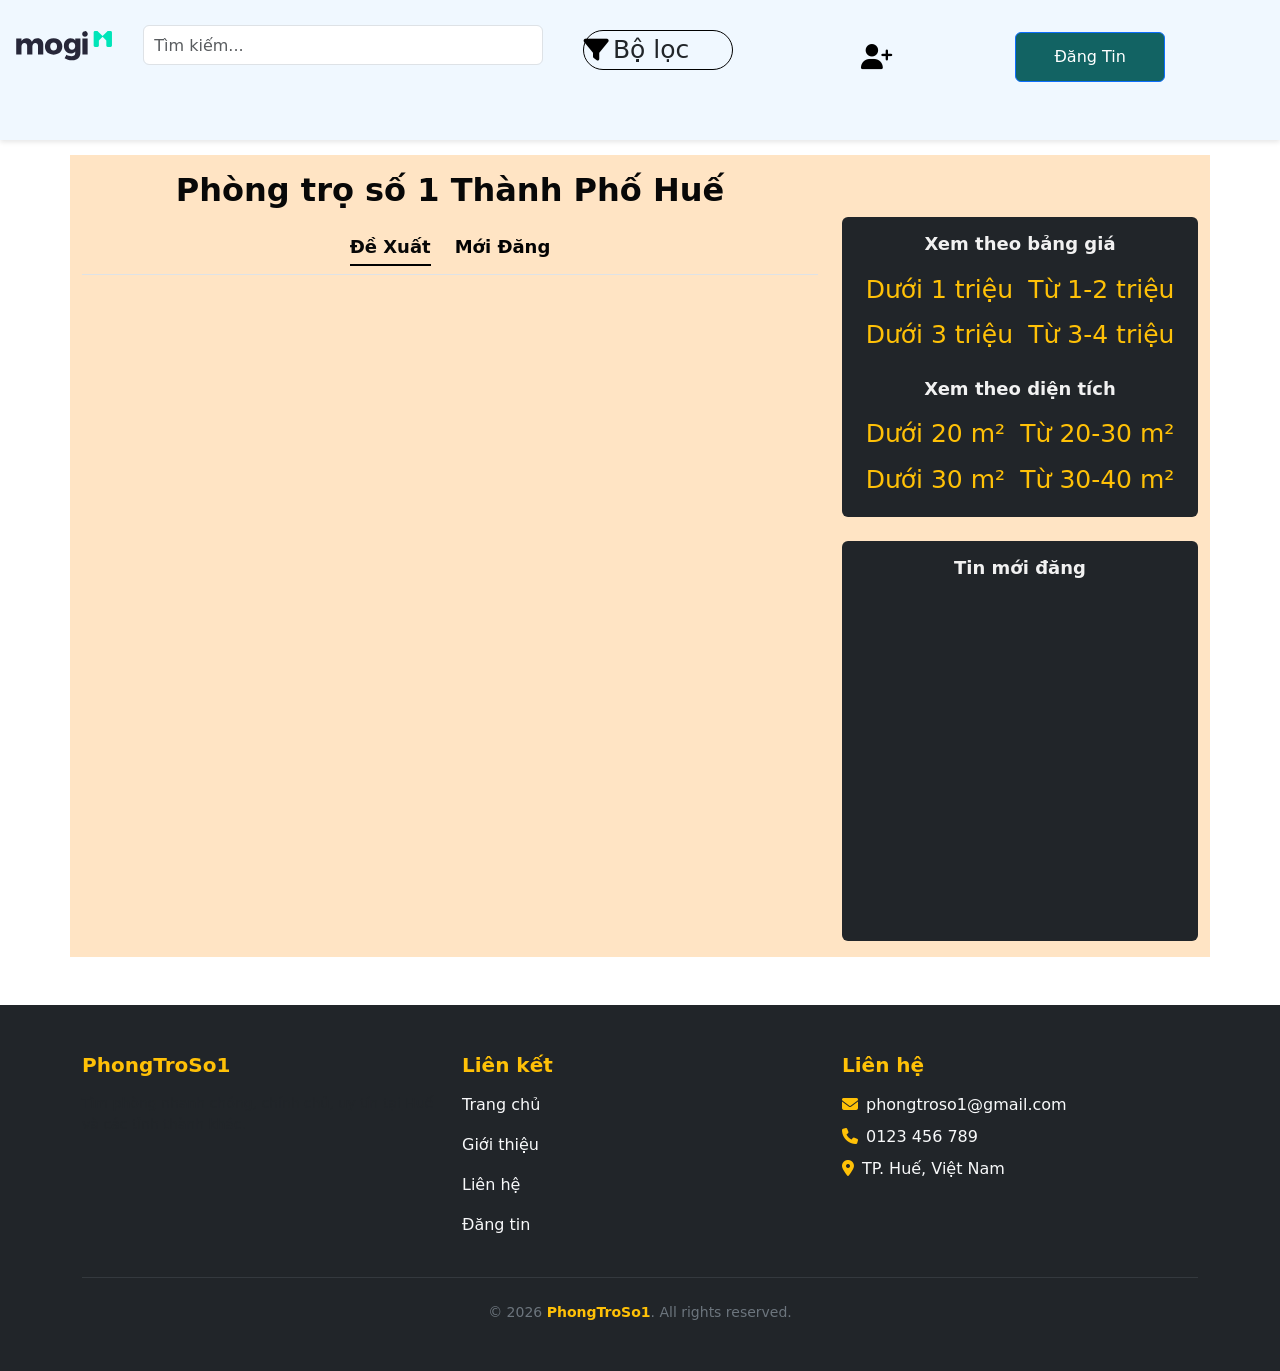
==== commit 97a8bc48: "fron  end" ====
--- a/Client/index.html
+++ b/Client/index.html
@@ -33,11 +33,12 @@
 
             <div
                 class="col-12 col-md-7 col-xl-5 header_container_try d-flex justify-content-evenly pt-4 align-items-center gap-3   mt-md-0">
-                <div style="cursor: pointer;"><i class="fa-solid fa-heart me-1"></i>Tin đã lưu</div>
+                <!-- <div style="cursor: pointer;"><i class="fa-solid fa-heart me-1"></i>Tin đã lưu</div> -->
                 <div id="login-box" class="d-flex align-items-center" style="cursor: pointer;"
                     onclick="login('dangnhap.html')">
                     <i class="fa-solid fa-user-plus me-1"></i>
                     <a href="dangnhap.html" class="usernames text-decoration-none">Đăng Nhập</a>
+                    <strong class="use_name"></strong>
                 </div>
                 <button class="btn btn-primary" onclick="dangtin('dangtin.html')">Đăng Tin</button>
             </div>
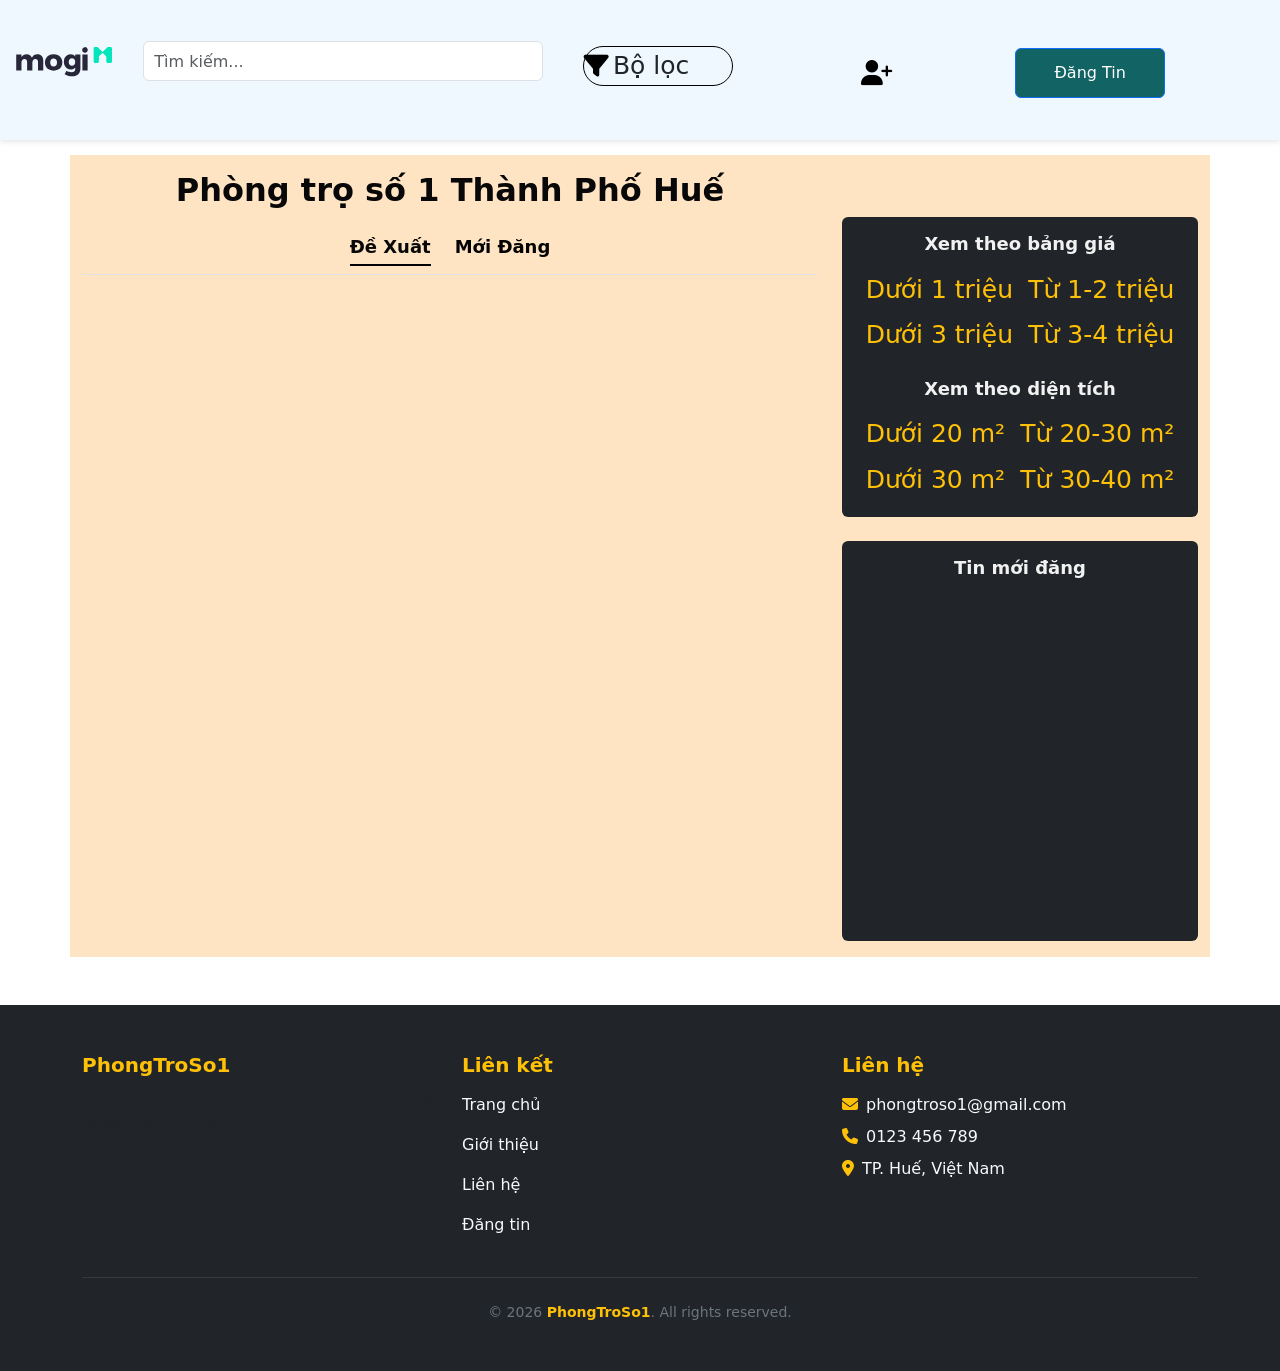
==== commit 312fbe30: "fron ten" ====
--- a/Client/index.html
+++ b/Client/index.html
@@ -18,10 +18,10 @@
 
 <body>
     <header class="header container-fluid py-2">
-        <div class="container_hi row d-flex justify-content-center align-items-center">
+        <div class="container_hi row d-flex justify-content-center align-items-center pt-3">
             <div
                 class="col-12 col-md-5 col-xl-7 container_element d-flex justify-content-evenly align-items-center gap-2">
-                <img src="img_header/logo.svg" alt="Logo" style="height: 40px;" />
+                <a href=""> <img src="img_header/logo.svg" alt="Logo" style="height: 40px;" /></a>
                 <input type="text" class="form-control timkiem" placeholder="Tìm kiếm..." />
 
                 <div role="button" class="d-none d-xl-flex align-items-center bo_loc" onclick="boloc()">
@@ -38,7 +38,7 @@
                     onclick="login('dangnhap.html')">
                     <i class="fa-solid fa-user-plus me-1"></i>
                     <a href="dangnhap.html" class="usernames text-decoration-none">Đăng Nhập</a>
-                    <strong class="use_name"></strong>
+                    <strong class="use_name pt-3"></strong>
                 </div>
                 <button class="btn btn-primary" onclick="dangtin('dangtin.html')">Đăng Tin</button>
             </div>
